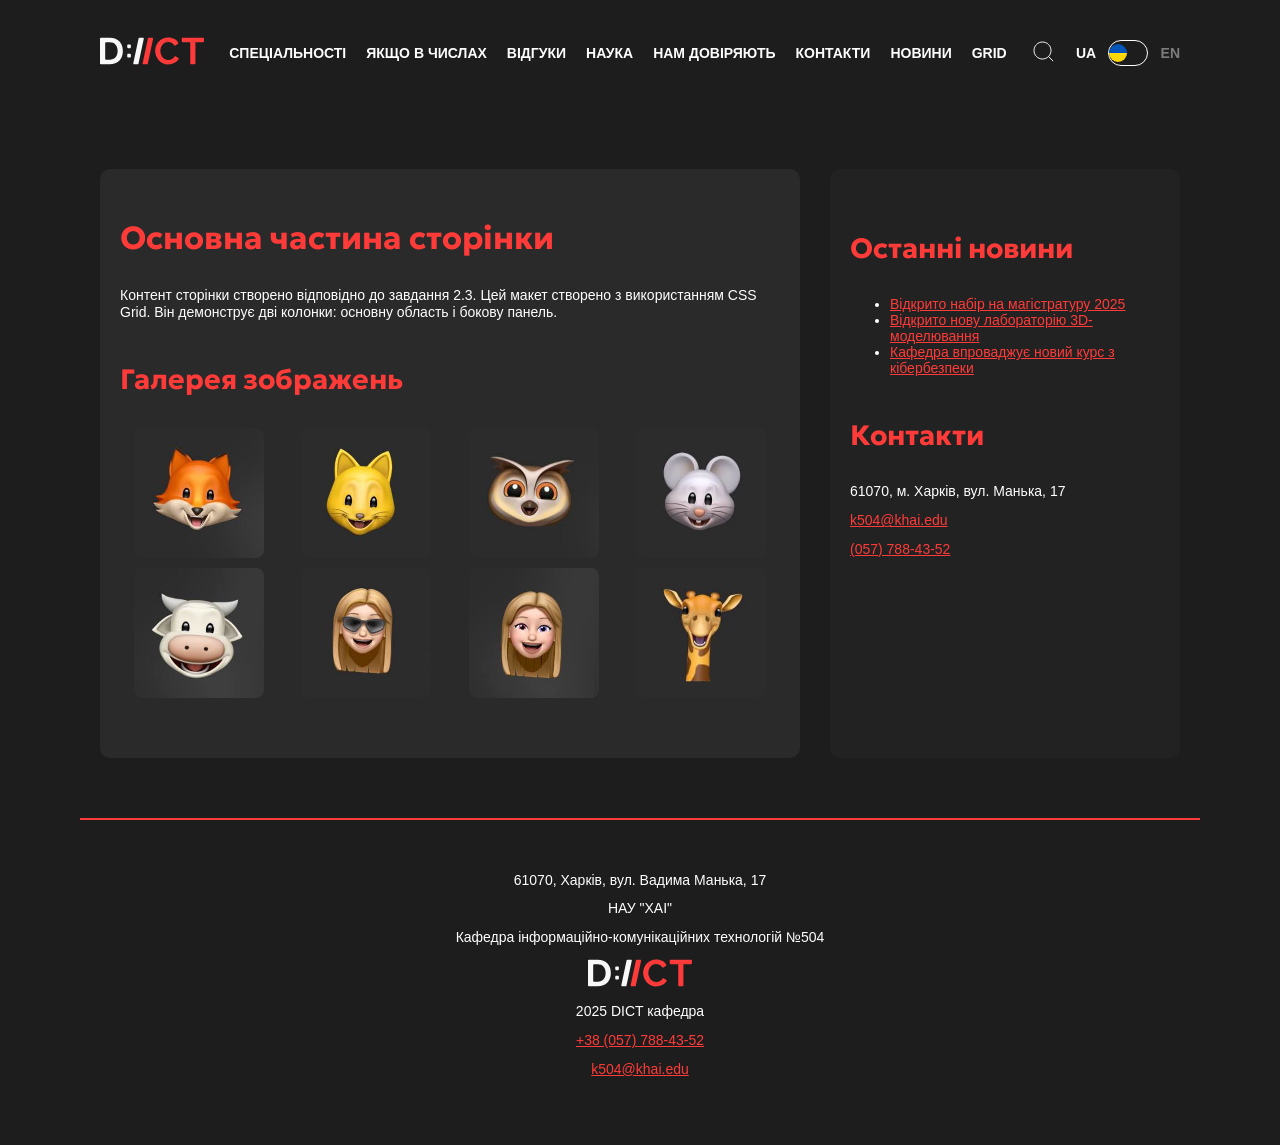
==== grid.html @ c67c65df "PR9: creating Grid Layouts for a page" ====
<!doctype html>
<html lang="uk">
<head>
    <meta charset="UTF-8">
    <meta name="viewport" content="width=device-width, initial-scale=1.0">
    <meta http-equiv="X-UA-Compatible" content="ie=edge">
    <title>Grid | Кафедра DІКТ</title>
    <link rel="stylesheet" href="css/main.css">
    <link rel="stylesheet" href="css/style.css">
    <link rel="stylesheet" href="css/grid.css">
</head>
<body>

<header>
    <div class="logo">
        <img src="images/logo.svg" alt="Логотип кафедри DІCТ">
    </div>

    <nav>
        <ul class="main-menu">
            <li><a class="menu-link" href="#specialties">Спеціальності</a></li>
            <li><a class="menu-link" href="#numbers">Якщо в числах</a></li>
            <li><a class="menu-link" href="#reviews">Відгуки</a></li>
            <li><a class="menu-link" href="#science">Наука</a></li>
            <li><a class="menu-link" href="#trust">Нам довіряють</a></li>
            <li><a class="menu-link" href="#contacts">Контакти</a></li>
            <li><a class="menu-link" href="#news">Новини</a></li>
            <li><a class="menu-link" href="grid.html">Grid</a></li>
        </ul>
    </nav>

    <!-- Кнопка пошуку -->
    <div class="search">
        <img src="images/search.svg" alt="Пошук">
    </div>
    <div class="lang">
        <ul class="lang-wrapper">
            <li class="ua"><a class="is-active" href="#">UA</a></li>
            <li class="en"><a href="#">EN</a></li>
        </ul>
    </div>
</header>

<main class="layout-grid">
    <article id="main">
        <h2>Основна частина сторінки</h2>
        <p>
            Контент сторінки створено відповідно до завдання 2.3.
            Цей макет створено з використанням CSS Grid.
            Він демонструє дві колонки: основну область і бокову панель.
        </p>

        <section class="gallery">
            <h3>Галерея зображень</h3>
            <div class="gallery-grid">
                <img src="images/pic1.jpg" alt="Фото 1">
                <img src="images/pic2.jpg" alt="Фото 2">
                <img src="images/pic3.jpg" alt="Фото 3">
                <img src="images/pic4.jpg" alt="Фото 4">
                <img src="images/pic5.jpg" alt="Фото 5">
                <img src="images/pic6.jpg" alt="Фото 6">
                <img src="images/pic7.jpg" alt="Фото 7">
                <img src="images/pic8.jpg" alt="Фото 8">
            </div>
        </section>
    </article>

    <aside id="sidebar">
        <section class="widget">
            <h3>Останні новини</h3>
            <ul>
                <li><a href="#">Відкрито набір на магістратуру 2025</a></li>
                <li><a href="#">Відкрито нову лабораторію 3D-моделювання</a></li>
                <li><a href="#">Кафедра впроваджує новий курс з кібербезпеки</a></li>
            </ul>
        </section>

        <section class="widget">
            <h3>Контакти</h3>
            <p>61070, м. Харків, вул. Манька, 17</p>
            <p><a href="mailto:k504@khai.edu">k504@khai.edu</a></p>
            <p><a href="tel:+380577884352">(057) 788-43-52</a></p>
        </section>
    </aside>
</main>

<footer>
    <div class="footer-container">
        <div class="footer-left">
            <p>61070, Харків, вул. Вадима Манька, 17</p>
            <p>НАУ "ХАІ"</p>
            <p>Кафедра інформаційно-комунікаційних технологій №504</p>
        </div>
        <div class="footer-center">
            <img src="images/logo.svg" alt="Логотип кафедри">
            <p>2025 DICT кафедра</p>
        </div>
        <div class="footer-right">
            <p><a href="tel:+380577884352">+38 (057) 788-43-52</a></p>
            <p><a href="mailto:k504@khai.edu">k504@khai.edu</a></p>
        </div>
    </div>
</footer>

</body>
</html>
---- css/main.css ----
@import url("https://fonts.googleapis.com/css2?  family=Comfortaa:  wght@300..700&family=Geologica  :wght@100..900  &display=swap");
:root {
  --primary-color: #1d1d1d;
  --primary-text-color: #f8f8f8;
  --red-color: #ff3b39;
  --red-hover-color: #ff1a18;
  --grey-color: #7c7c7c;
  --silver-color: #bfbfbf;
}

[data-theme=light] {
  --primary-color: #f8f8f8;
  --primary-text-color: #1d1d1d;
  --red-color: #ff3b39;
  --red-hover-color: #ff1a18;
  --grey-color: #7c7c7c;
  --silver-color: #bfbfbf;
}

body {
  background: var(--primary-color);
  color: var(--primary-text-color);
  max-width: 80em;
  margin: 0 auto;
  padding: 0 20px;
}

a {
  color: var(--red-color);
}

body {
  font-size: 14px;
  font-family: "Comfortaa", sans-serif;
  color: var(--primary-text-color);
}

h1, h2, h3, h4, h5, h6, .h1, .h2, .h3, .h4, .h5, .h6 {
  line-height: 1.4;
  font-weight: 700;
  font-family: "Geologica", sans-serif;
}

h1, .h1 {
  font-size: 38px;
}

h2, .h2 {
  font-size: 32px;
}

h3, .h3 {
  font-size: 28px;
}

h4, .h4 {
  font-size: 24px;
}

h5, .h5 {
  font-size: 18px;
}

h6, .h6 {
  font-size: 16px;
}

.p, p {
  font-size: 14px;
  line-height: 1.2;
  margin: 12px 0;
}

.small, small {
  font-size: 12px;
  line-height: 1.2;
}

.scc_large-text,
.large {
  font-size: 16px;
  line-height: 1.4;
}

a {
  color: var(--red-color);
  font-weight: 400;
  text-decoration: underline;
}
a:active, a:hover, a:focus {
  text-decoration: none;
}

strong {
  font-weight: 700;
}

em {
  font-style: italic;
}

body {
  background: var(--primary-color);
  color: var(--primary-text-color);
  max-width: 80em;
  margin: 0 auto;
  padding: 0 20px;
}

a {
  color: var(--red-color);
}

.button {
  background: var(--red-color);
  color: var(--primary-text-color);
  width: fit-content;
  padding: 7px 14px;
  border-radius: 5px;
  margin: 40px 0;
  border: 1px solid var(--red-color);
}
.button p {
  margin: 0;
}
.button:hover {
  background: var(--red-hover-color);
  border-color: var(--red-hover-color);
}
.button:focus {
  background: var(--primary-color);
}

header {
  padding: 20px;
  position: relative;
  display: flex;
  flex-direction: row;
  flex-wrap: wrap;
  gap: 20px;
  align-items: center;
  z-index: 9;
}
header .logo {
  width: 104px;
}
header nav {
  width: calc(100% - 292px);
}
header .search {
  width: 24px;
  margin-left: auto;
}
header .lang {
  width: 104px;
}
header nav {
  width: calc(100% - 292px);
}
header nav .main-menu {
  margin: 0;
  padding: 0;
  list-style: none;
  display: flex;
  flex-direction: row;
  flex-wrap: wrap;
  gap: 20px;
  justify-content: center;
  font-weight: bold;
}
header nav .main-menu .menu-link {
  text-decoration: none;
  color: #fff;
  text-transform: uppercase;
  font-weight: bold;
}
header .lang {
  width: 104px;
}
header .lang .lang-wrapper {
  list-style: none;
  margin: 0;
  padding: 0;
  display: flex;
  align-items: center;
  justify-content: space-between;
  gap: 10px;
}
header .lang .lang-wrapper::before {
  content: "";
  display: block;
  width: 38px;
  height: 24px;
  border-radius: 100px;
  border: 1px solid #fff;
  order: 2;
}
header .lang .lang-wrapper li {
  font-size: 14px;
  font-weight: bold;
  line-height: 24px;
  color: #7c7c7c;
  position: relative;
}
header .lang .lang-wrapper li a {
  text-decoration: none;
  color: #7c7c7c;
  display: inline-block;
  font-size: 14px;
  font-weight: bold;
  line-height: 24px;
}
header .lang .lang-wrapper li a.is-active {
  color: #fff;
}
header .lang .lang-wrapper li.ua {
  order: 1;
}
header .lang .lang-wrapper li.ua a::after {
  content: "";
  display: none;
  width: 18px;
  height: 18px;
  border-radius: 50%;
  background: url("../images/uk.png");
  background-size: 18px 18px;
  position: absolute;
  top: 3px;
  right: -31px;
}
header .lang .lang-wrapper li.ua a.is-active::after {
  display: block;
}
header .lang .lang-wrapper li.en {
  order: 3;
}
header .lang .lang-wrapper li.en a::before {
  content: "";
  display: none;
  width: 18px;
  height: 18px;
  border-radius: 50%;
  background: url("../images/en.png") no-repeat;
  background-size: 18px 18px;
  position: absolute;
  top: 3px;
  left: -31px;
}
header .lang .lang-wrapper li.en a.is-active::before {
  display: block;
}

#banner {
  position: relative;
  height: 720px;
  display: flex;
  align-items: center;
}
#banner .content-wrapper {
  width: 67%;
  display: flex;
  flex-direction: column;
  gap: 30px;
  position: relative;
  z-index: 9;
}
#banner .content-wrapper h1 {
  margin: 0;
}
#banner .content-wrapper .description p {
  margin: 0;
}
#banner .content-wrapper .button {
  text-decoration: none;
  cursor: pointer;
}
#banner .image-wrapper {
  position: absolute;
  top: -80px;
  right: 0;
}

#contacts {
  display: flex;
  flex-direction: column;
  align-items: center;
  justify-content: center;
  text-align: center;
  min-height: 400px;
  gap: 30px;
}
#contacts .contact-blocks {
  display: grid;
  grid-template-columns: repeat(auto-fit, minmax(220px, 1fr));
  gap: 40px;
  width: 100%;
  max-width: 900px;
}
#contacts .contact-item {
  background: #2a2a2a;
  color: #fff;
  border-radius: 10px;
  padding: 20px;
}

#reviews {
  display: flex;
  flex-direction: column;
  align-items: center;
  justify-content: center;
  text-align: center;
  min-height: 400px;
  gap: 30px;
}
#reviews .carousel-track {
  display: flex;
  flex-direction: row;
  flex-wrap: wrap;
  gap: 12px;
}
#reviews .carousel-track .review {
  width: calc(33.3333333333% - 48px);
  background: #222;
  border-radius: 10px;
  padding: 20px;
  max-width: 300px;
  color: #fff;
  margin: 0;
}

#in-numbers {
  display: flex;
  flex-direction: column;
  align-items: center;
  justify-content: center;
  text-align: center;
  padding: 40px 0;
  min-height: 360px;
}
#in-numbers .section-title {
  margin-bottom: 24px;
  color: #fff;
}
#in-numbers .cards-wrapper {
  display: flex;
  align-items: stretch;
  justify-content: center;
  width: 100%;
  max-width: 1000px;
}
#in-numbers .cards-wrapper .card {
  padding: 10px;
  border-right: 1px solid #ff3b39;
  flex: 1 1 0;
  display: flex;
  flex-direction: column;
  align-items: center;
  justify-content: center;
  min-height: 120px;
}
#in-numbers .cards-wrapper .card:last-child {
  border-right: none;
}
#in-numbers .cards-wrapper .card h3 {
  margin: 0 0 6px;
  font-size: 42px;
  line-height: 1;
  color: #fff;
}
#in-numbers .cards-wrapper .card p {
  margin: 0;
  color: #7c7c7c;
}

#news {
  display: flex;
  flex-direction: column;
  align-items: center;
  justify-content: center;
  text-align: center;
  padding: 40px 0;
  min-height: 400px;
  gap: 20px;
}
#news h2 {
  color: #fff;
  margin-bottom: 20px;
}
#news .news-carousel {
  display: flex;
  align-items: center;
  justify-content: center;
  gap: 20px;
}
#news .news-window {
  overflow: hidden;
  width: 1000px;
}
#news .news-track {
  display: flex;
  gap: 20px;
  transition: transform 0.3s;
}
#news .news-card {
  background: #2a2a2a;
  color: #fff;
  border-radius: 10px;
  padding: 20px;
  width: 300px;
  text-align: left;
}
#news .news-card img, #news .news-card video {
  width: 100%;
  height: auto;
  border-radius: 8px;
  margin-bottom: 10px;
}
#news .news-card h3 {
  margin: 5px 0;
  font-size: 18px;
  color: #fff;
}
#news .news-card p {
  color: #7c7c7c;
  font-size: 14px;
}
#news .news-card small {
  color: #bfbfbf;
  font-size: 12px;
}
#news button {
  background: #ff3b39;
  color: #fff;
  border: none;
  padding: 8px 16px;
  border-radius: 4px;
  font-weight: bold;
  cursor: pointer;
  transition: background 0.3s;
}
#news button:hover {
  background: #ff1a18;
}

#science {
  display: flex;
  align-items: center;
  justify-content: center;
  gap: 40px;
  padding: 40px 0;
  text-align: left;
}
#science .science-image img {
  max-width: 400px;
  height: auto;
}
#science .science-text {
  max-width: 500px;
  color: #fff;
}

#specialties {
  display: flex;
  flex-direction: column;
  align-items: center;
  justify-content: center;
  text-align: center;
  min-height: 400px;
  gap: 20px;
}
#specialties .specialty-cards {
  display: flex;
  justify-content: center;
  gap: 40px;
}
#specialties .card {
  background: #2a2a2a;
  padding: 20px;
  border-radius: 10px;
  color: #fff;
  width: 220px;
}

/*# sourceMappingURL=main.css.map */
---- css/style.css ----
/* 2. Загальні стилі сторінки */
body {
    max-width: 80em;
    margin: auto;           /* центрування */
    padding: 16px;          /* внутрішні відступи з боків */
    font-family: Arial, sans-serif;
}

/* 3. Стилізація шапки */
header {
    padding-block: 20px;    /* відступи зверху і знизу */
}

/* 4. Загальні відступи між розділами */
section {
    margin: 40px 0;         /* відстань між секціями */
}

/* 4.2 Наші спеціальності */
section#specialties .specialty-cards .card {
    padding: 20px;
    border-radius: 20px;
    border: 1px solid #8E8E8E;
}

/* 4.3 Якщо в числах */
section#numbers .number {
    padding: 10px;
    border-right: 1px solid #FF3A3A;
}

/* 4.4 Відгуки від випускників */
section#reviews .review {
    padding: 20px;
    border-radius: 20px;
    border: 1px solid #8E8E8E;
}

/* 4.5 Новини */
section#news .news-card {
    vertical-align: top;
    padding: 10px;
    border-right: 1px solid #FF3A3A;
}

/* прибираємо бордер у останньої новинної картки */
section#news .news-card:last-child {
    border-right: none;
}

/* 5. Нижній колонтитул */
footer {
    padding: 40px 0;
}
---- css/grid.css ----
.layout-grid {
    display: grid;
    grid-template-columns: 2fr 1fr; /* дві колонки: контент + сайдбар */
    gap: 30px;
    margin-top: 60px;
    padding: 20px;
}

article#main {
    background: #2a2a2a;
    padding: 20px;
    border-radius: 10px;
    color: #fff;
}

article#main h2, article#main h3 {
    color: #ff3b39;
}

.gallery-grid {
    display: grid;
    grid-template-columns: repeat(4, 1fr);
    gap: 10px;
    margin-top: 20px;
}

.gallery-grid img {
    width: 100%;
    border-radius: 8px;
}

#sidebar {
    background: #222;
    padding: 20px;
    border-radius: 10px;
    color: #fff;
}

#sidebar h3 {
    color: #ff3b39;
}

footer {
    margin-top: 40px;
    border-top: 2px solid #ff3b39;
    text-align: center;
    color: #fff;
}

.gallery-grid img {
    width: 130px;
    height: 130px;
    object-fit: cover;
    border-radius: 8px;
    display: block;
    margin: 0 auto;
}
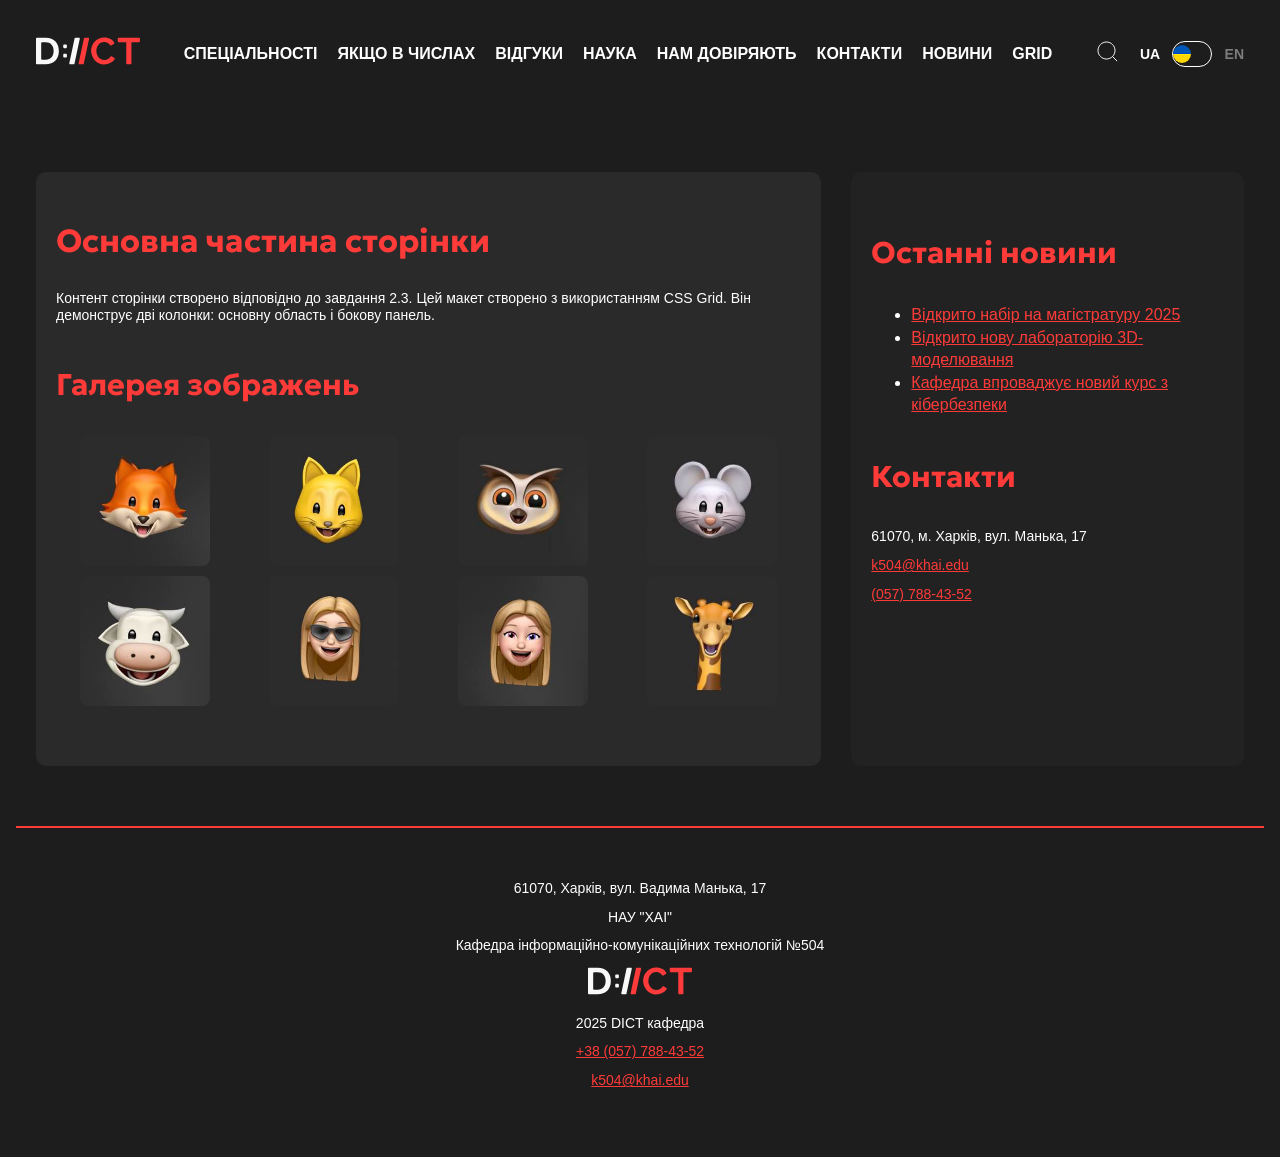
==== commit 32d005b5: "PR10: add responsive design, media queries, burger menu" ====
--- a/grid.html
+++ b/grid.html
@@ -17,6 +17,10 @@
     </div>
 
     <nav>
+        <div class="burger-menu">
+            <button class="menu-toggle button">Меню</button>
+        </div>
+
         <ul class="main-menu">
             <li><a class="menu-link" href="#specialties">Спеціальності</a></li>
             <li><a class="menu-link" href="#numbers">Якщо в числах</a></li>
--- a/css/main.css
+++ b/css/main.css
@@ -1,3 +1,4 @@
+@charset "UTF-8";
 @import url("https://fonts.googleapis.com/css2?  family=Comfortaa:  wght@300..700&family=Geologica  :wght@100..900  &display=swap");
 :root {
   --primary-color: #1d1d1d;
@@ -131,6 +132,78 @@
   background: var(--primary-color);
 }
 
+body {
+  font-size: 14px;
+  line-height: 1.4;
+}
+
+h1 {
+  font-size: 28px;
+}
+
+h2 {
+  font-size: 26px;
+}
+
+h3 {
+  font-size: 24px;
+}
+
+h4 {
+  font-size: 22px;
+}
+
+h5 {
+  font-size: 20px;
+}
+
+h6 {
+  font-size: 18px;
+}
+
+@media (min-width: 796px) {
+  body {
+    font-size: 16px;
+  }
+  h1 {
+    font-size: 32px;
+  }
+  h2 {
+    font-size: 28px;
+  }
+  h3 {
+    font-size: 26px;
+  }
+  h4 {
+    font-size: 24px;
+  }
+  h5 {
+    font-size: 22px;
+  }
+  h6 {
+    font-size: 20px;
+  }
+}
+@media (min-width: 1200px) {
+  h1 {
+    font-size: 36px;
+  }
+  h2 {
+    font-size: 32px;
+  }
+  h3 {
+    font-size: 30px;
+  }
+  h4 {
+    font-size: 28px;
+  }
+  h5 {
+    font-size: 24px;
+  }
+  h6 {
+    font-size: 22px;
+  }
+}
 header {
   padding: 20px;
   position: relative;
@@ -250,6 +323,73 @@
   display: block;
 }
 
+header {
+  padding: 20px;
+  display: flex;
+  flex-direction: row;
+  flex-wrap: wrap;
+  gap: 20px;
+  align-items: center;
+  position: relative;
+  z-index: 9;
+}
+header nav {
+  width: calc(100% - 292px);
+  display: flex;
+}
+header nav .burger-menu {
+  margin-left: auto;
+  width: fit-content;
+}
+header nav .burger-menu .menu-toggle {
+  margin: 0;
+}
+header nav .main-menu {
+  margin: 0;
+  padding: 0;
+  list-style: none;
+  display: none;
+  flex-direction: row;
+  flex-wrap: wrap;
+  gap: 20px;
+  justify-content: center;
+  font-weight: bold;
+}
+header nav .main-menu .menu-link {
+  text-decoration: none;
+  color: white;
+  text-transform: uppercase;
+  font-weight: bold;
+}
+header nav .main-menu.show {
+  display: flex;
+  position: absolute;
+  top: 53px;
+  width: 90%;
+  left: 0;
+  margin: 0;
+  padding: 20px;
+}
+
+/*  Для десктопних пристроїв  */
+@media (min-width: 1200px) {
+  header nav {
+    justify-content: center;
+  }
+  header nav .burger-menu {
+    display: none;
+  }
+  header nav .main-menu {
+    display: flex;
+  }
+}
+/* Для планшетів */
+@media (min-width: 796px) {
+  .main-menu {
+    flex-direction: row;
+    justify-content: center;
+  }
+}
 #banner {
   position: relative;
   height: 720px;
